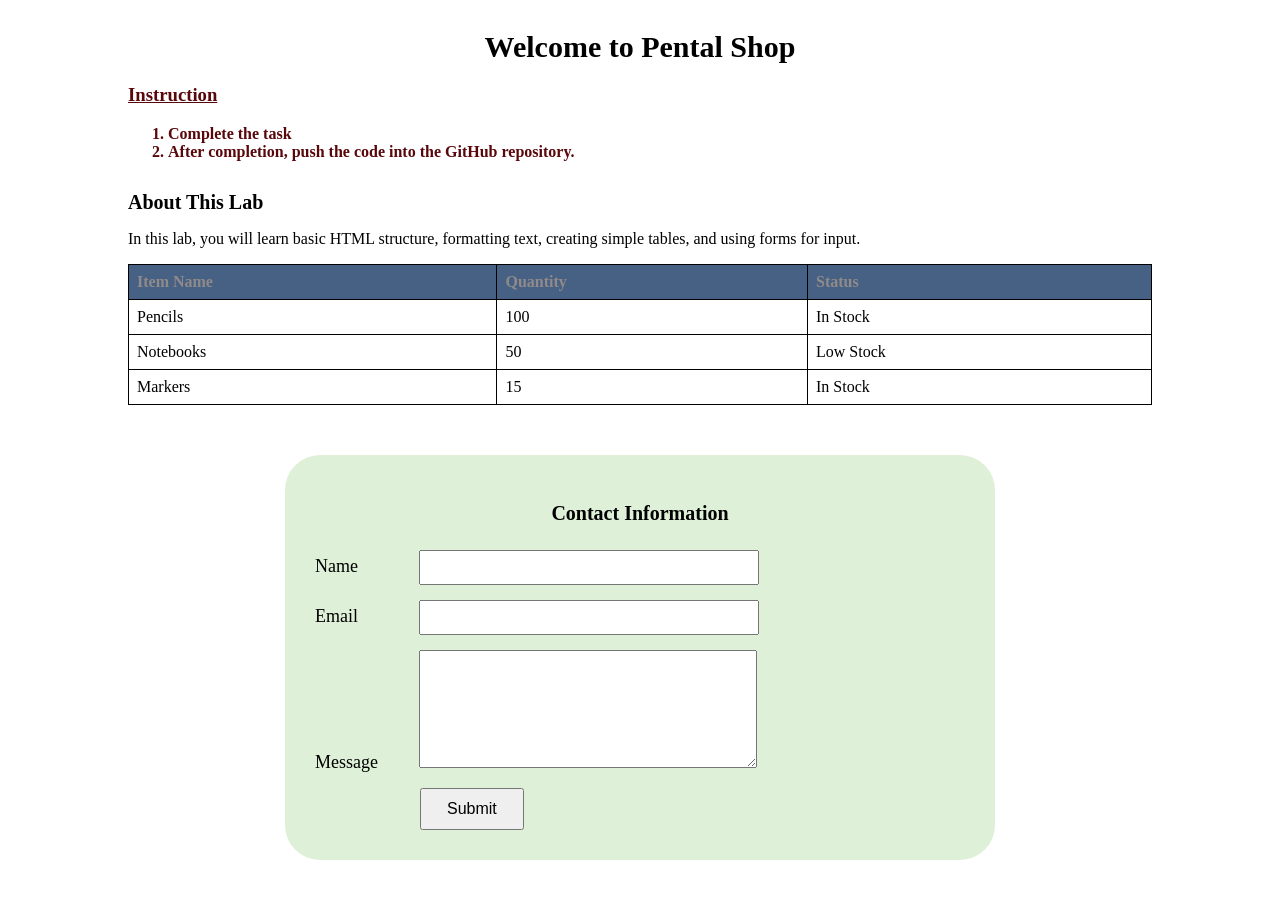
==== index.html @ 7be6b63f "lab2" ====
<!DOCTYPE html>
<html lang="en">
<head>
    <meta charset="UTF-8">
    <meta name="viewport" content="width=device-width, initial-scale=1.0">
    <title>Pental Shop</title>
 

    <link rel="stylesheet" href="style.css">
</head>
 
<body>
 
<h1>Welcome to Pental Shop</h1>
 
<div class="instruction">
    <h3>Instruction</h3>
    <ol>
        <li>Complete the task</li>
        <li>After completion, push the code into the GitHub repository.</li>
    </ol>
</div>
 
<h2>About This Lab</h2>
 
<p>
    In this lab, you will learn basic HTML structure, formatting text,
    creating simple tables, and using forms for input.
</p>
 
<table>
    <tr>
        <th>Item Name</th>
        <th>Quantity</th>
        <th>Status</th>
    </tr>
    <tr>
        <td>Pencils</td>
        <td>100</td>
        <td>In Stock</td>
    </tr>
    <tr>
        <td>Notebooks</td>
        <td>50</td>
        <td>Low Stock</td>
    </tr>
    <tr>
        <td>Markers</td>
        <td>15</td>
        <td>In Stock</td>
    </tr>
</table>
 
<div class="contact-box">
    <h2>Contact Information</h2>
 
    <form>
        <div class="form-group">
            <label>Name</label>
            <input type="text" name="name">
        </div>
 
        <div class="form-group">
            <label>Email</label>
            <input type="email" name="email">
        </div>
 
        <div class="form-group">
            <label>Message</label>
            <textarea name="message"></textarea>
        </div>
 
        <button type="submit">Submit</button>
    </form>
</div>
 
</body>
</html>
---- style.css ----
body{
    font-family: "Times New Roman", serif;
    margin: 30px auto;
    width: 80%;
}
 
h1{
    text-align: center;
    font-size: 30px;
    margin-bottom: 20px;
}
 
.instruction{
    color: rgb(88, 7, 11);
    font-weight: bold;
    margin-bottom: 30px;
}
 
.instruction h3{
    text-decoration: underline;
}
 
h2{
    font-size: 20px;
}
 
table{
    width: 100%;
    border-collapse: collapse;
    margin-top: 10px;
}
 
th{
    background-color: #466183;
    color: rgb(144, 138, 138);
    padding: 8px;
    border: 1px solid black;
    text-align: left;
}
 
td{
    border: 1px solid black;
    padding: 8px;
}
 
.contact-box{
    width: 650px;
    margin: 50px auto;
    background-color: #dff0d8;
    border-radius: 35px;
    padding: 30px;
}
 
.contact-box h2{
    text-align: center;
    margin-bottom: 25px;
}
 
.form-group{
    margin-bottom: 15px;
}
 
label{
    display: inline-block;
    width: 100px;
    font-size: 18px;
}
 
input{
    width: 320px;
    padding: 8px;
}
 
textarea{
    width: 320px;
    height: 100px;
    padding: 8px;
}
 
button{
    margin-left: 105px;
    padding: 10px 25px;
    font-size: 16px;
    cursor: pointer;
}
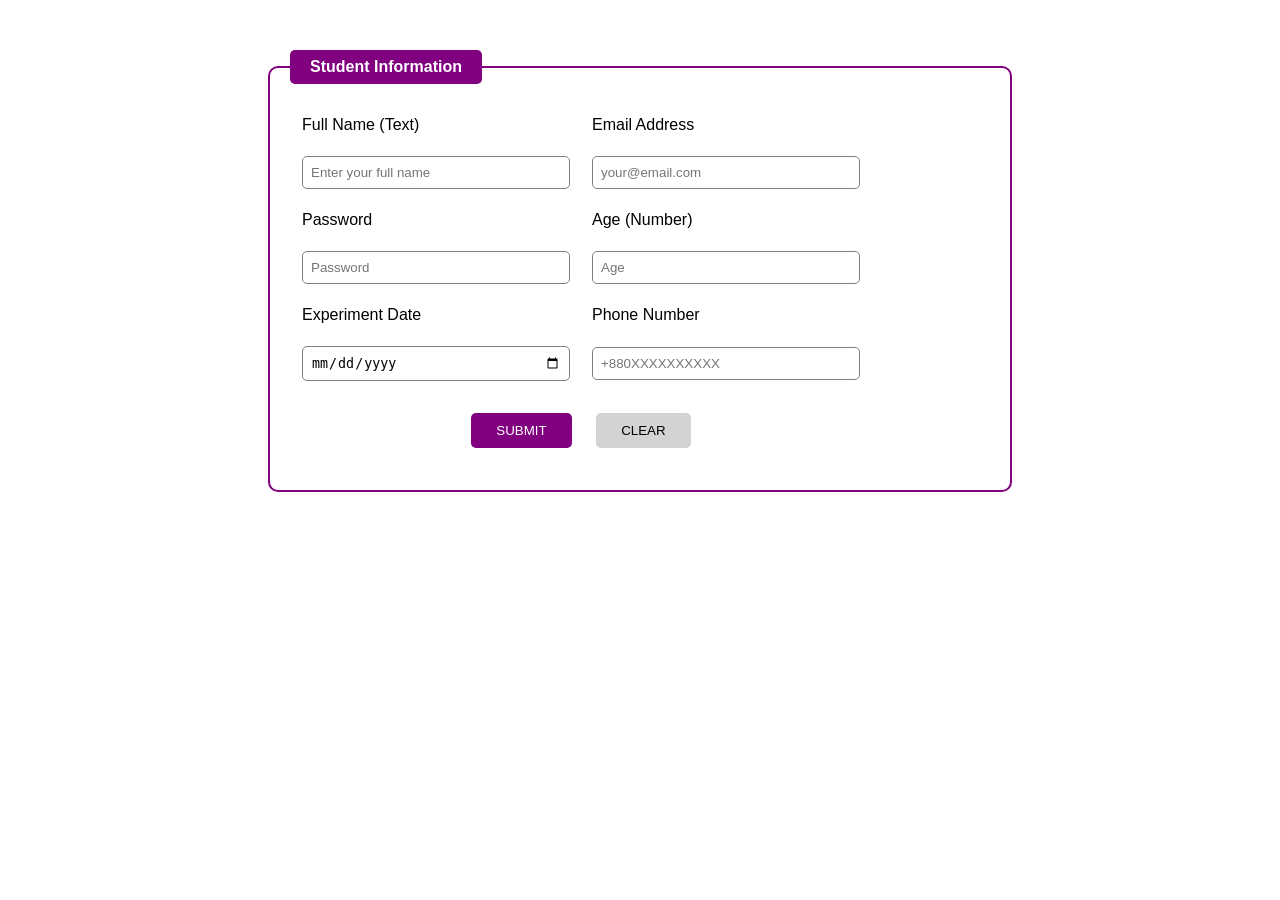
==== commit 5878c1df: "lab3" ====
--- a/index.html
+++ b/index.html
@@ -1,80 +1,69 @@
-
-<!DOCTYPE html>
-<html lang="en">
-<head>
-    <meta charset="UTF-8">
-    <meta name="viewport" content="width=device-width, initial-scale=1.0">
-    <title>Pental Shop</title>
- 
-
-    <link rel="stylesheet" href="style.css">
-</head>
- 
-<body>
- 
-<h1>Welcome to Pental Shop</h1>
- 
-<div class="instruction">
-    <h3>Instruction</h3>
-    <ol>
-        <li>Complete the task</li>
-        <li>After completion, push the code into the GitHub repository.</li>
-    </ol>
-</div>
- 
-<h2>About This Lab</h2>
- 
-<p>
-    In this lab, you will learn basic HTML structure, formatting text,
-    creating simple tables, and using forms for input.
-</p>
- 
-<table>
-    <tr>
-        <th>Item Name</th>
-        <th>Quantity</th>
-        <th>Status</th>
-    </tr>
-    <tr>
-        <td>Pencils</td>
-        <td>100</td>
-        <td>In Stock</td>
-    </tr>
-    <tr>
-        <td>Notebooks</td>
-        <td>50</td>
-        <td>Low Stock</td>
-    </tr>
-    <tr>
-        <td>Markers</td>
-        <td>15</td>
-        <td>In Stock</td>
-    </tr>
-</table>
- 
-<div class="contact-box">
-    <h2>Contact Information</h2>
- 
-    <form>
-        <div class="form-group">
-            <label>Name</label>
-            <input type="text" name="name">
-        </div>
- 
-        <div class="form-group">
-            <label>Email</label>
-            <input type="email" name="email">
-        </div>
- 
-        <div class="form-group">
-            <label>Message</label>
-            <textarea name="message"></textarea>
-        </div>
- 
-        <button type="submit">Submit</button>
-    </form>
-</div>
- 
-</body>
-</html>
- +<!DOCTYPE html>
+<html>
+<head>
+    <title>Student Information Form</title>
+    <link rel="stylesheet" href="style.css">
+</head>
+
+<body>
+
+<form>
+    <fieldset>
+        <legend>Student Information</legend>
+
+        <table cellpadding="10">
+            <tr>
+                <td><label>Full Name (Text)</label></td>
+                <td><label>Email Address</label></td>
+            </tr>
+
+            <tr>
+                <td>
+                    <input type="text" placeholder="Enter your full name">
+                </td>
+                <td>
+                    <input type="email" placeholder="your@email.com">
+                </td>
+            </tr>
+
+            <tr>
+                <td><label>Password</label></td>
+                <td><label>Age (Number)</label></td>
+            </tr>
+
+            <tr>
+                <td>
+                    <input type="password" placeholder="Password">
+                </td>
+                <td>
+                    <input type="number" placeholder="Age">
+                </td>
+            </tr>
+
+            <tr>
+                <td><label>Experiment Date</label></td>
+                <td><label>Phone Number</label></td>
+            </tr>
+
+            <tr>
+                <td>
+                    <input type="date">
+                </td>
+                <td>
+                    <input type="tel" placeholder="+880XXXXXXXXXX">
+                </td>
+            </tr>
+
+            <tr>
+                <td colspan="2" align="center">
+                    <button type="submit">SUBMIT</button>
+                    <button type="reset">CLEAR</button>
+                </td>
+            </tr>
+        </table>
+
+    </fieldset>
+</form>
+
+</body>
+</html>
--- a/style.css
+++ b/style.css
@@ -1,85 +1,44 @@
-body{
-    font-family: "Times New Roman", serif;
-    margin: 30px auto;
-    width: 80%;
-}
- 
-h1{
-    text-align: center;
-    font-size: 30px;
-    margin-bottom: 20px;
-}
- 
-.instruction{
-    color: rgb(88, 7, 11);
-    font-weight: bold;
-    margin-bottom: 30px;
-}
- 
-.instruction h3{
-    text-decoration: underline;
-}
- 
-h2{
-    font-size: 20px;
-}
- 
-table{
-    width: 100%;
-    border-collapse: collapse;
-    margin-top: 10px;
-}
- 
-th{
-    background-color: #466183;
-    color: rgb(144, 138, 138);
-    padding: 8px;
-    border: 1px solid black;
-    text-align: left;
-}
- 
-td{
-    border: 1px solid black;
-    padding: 8px;
-}
- 
-.contact-box{
-    width: 650px;
-    margin: 50px auto;
-    background-color: #dff0d8;
-    border-radius: 35px;
-    padding: 30px;
-}
- 
-.contact-box h2{
-    text-align: center;
-    margin-bottom: 25px;
-}
- 
-.form-group{
-    margin-bottom: 15px;
-}
- 
-label{
-    display: inline-block;
-    width: 100px;
-    font-size: 18px;
-}
- 
-input{
-    width: 320px;
-    padding: 8px;
-}
- 
-textarea{
-    width: 320px;
-    height: 100px;
-    padding: 8px;
-}
- 
-button{
-    margin-left: 105px;
-    padding: 10px 25px;
-    font-size: 16px;
-    cursor: pointer;
+body{
+    font-family: Arial, sans-serif;
+    margin: 50px;
+}
+
+fieldset{
+    width: 700px;
+    margin: auto;
+    border: 2px solid purple;
+    border-radius: 10px;
+    padding: 20px;
+}
+
+legend{
+    background: purple;
+    color: white;
+    padding: 8px 20px;
+    border-radius: 5px;
+    font-weight: bold;
+}
+
+input{
+    width: 250px;
+    padding: 8px;
+    border: 1px solid gray;
+    border-radius: 5px;
+}
+
+button{
+    padding: 10px 25px;
+    margin: 10px;
+    border: none;
+    border-radius: 5px;
+    cursor: pointer;
+}
+
+button[type="submit"]{
+    background: purple;
+    color: white;
+}
+
+button[type="reset"]{
+    background: lightgray;
 }
